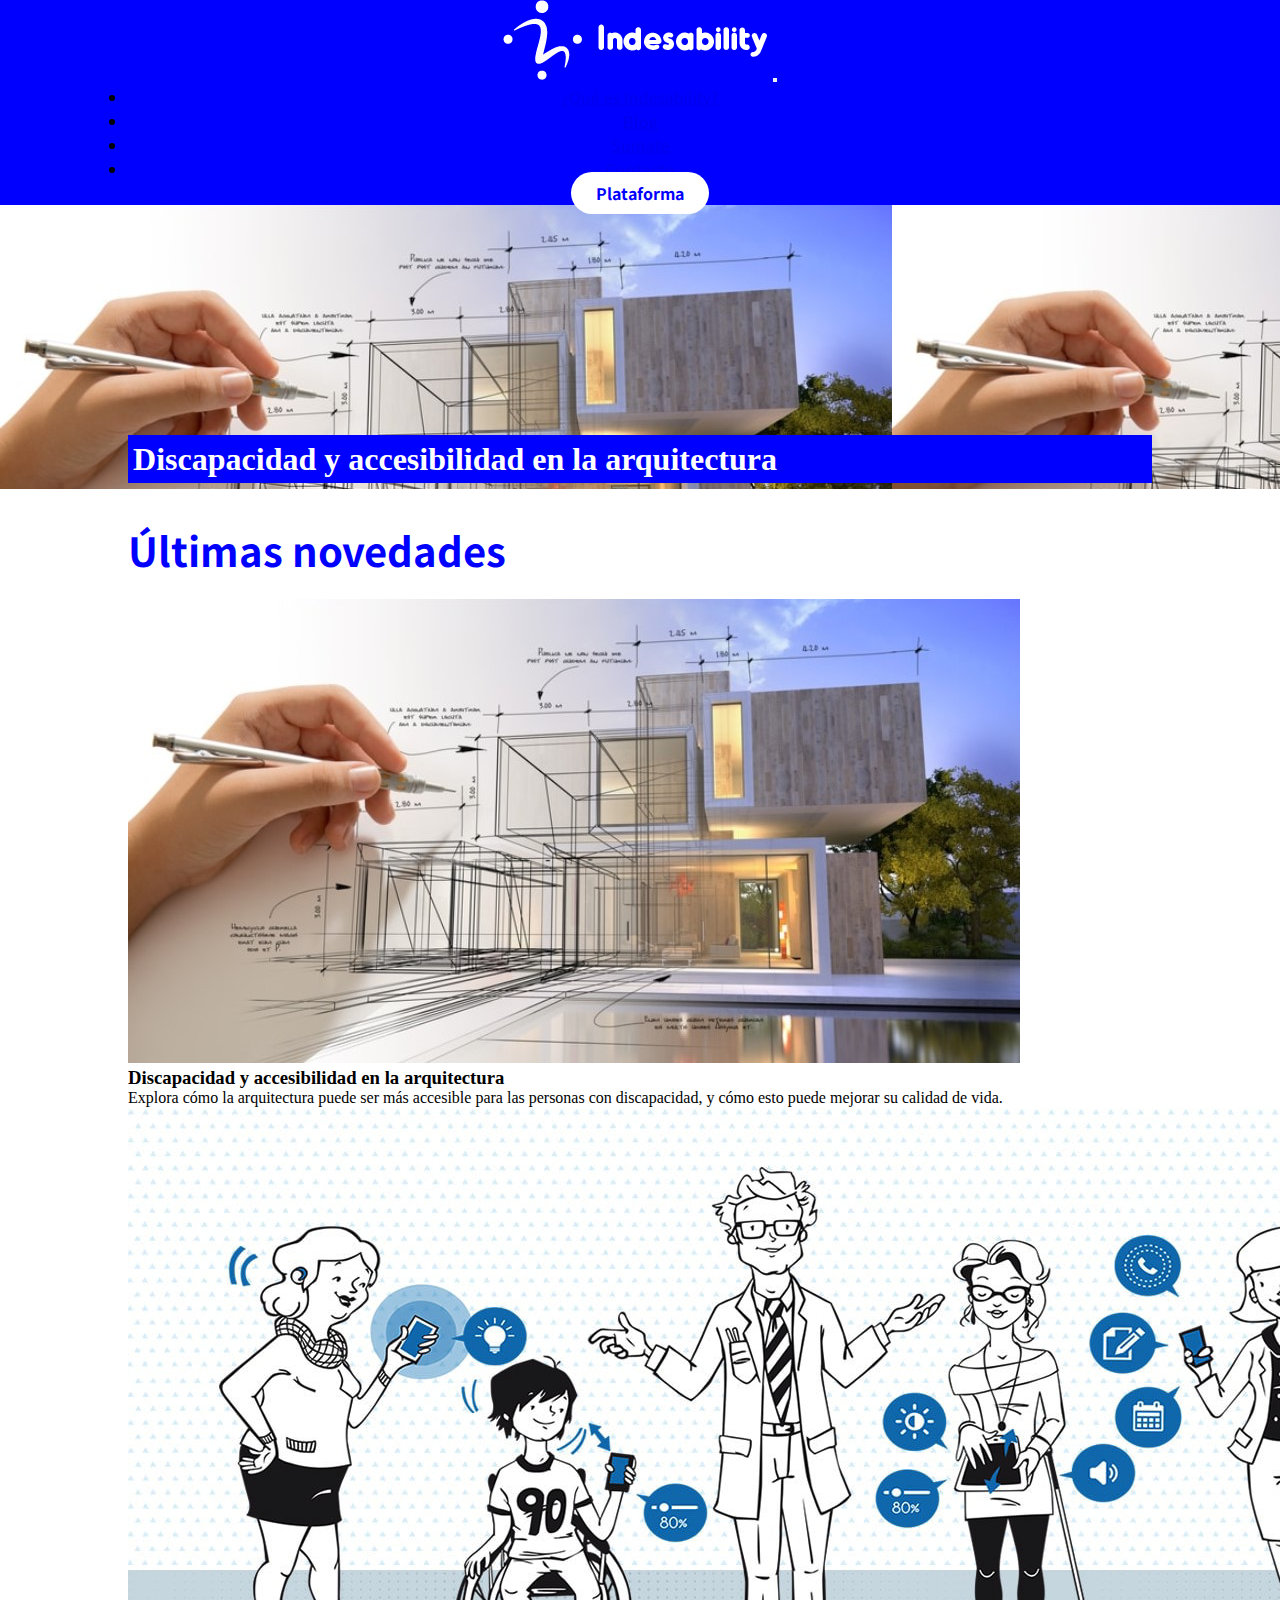
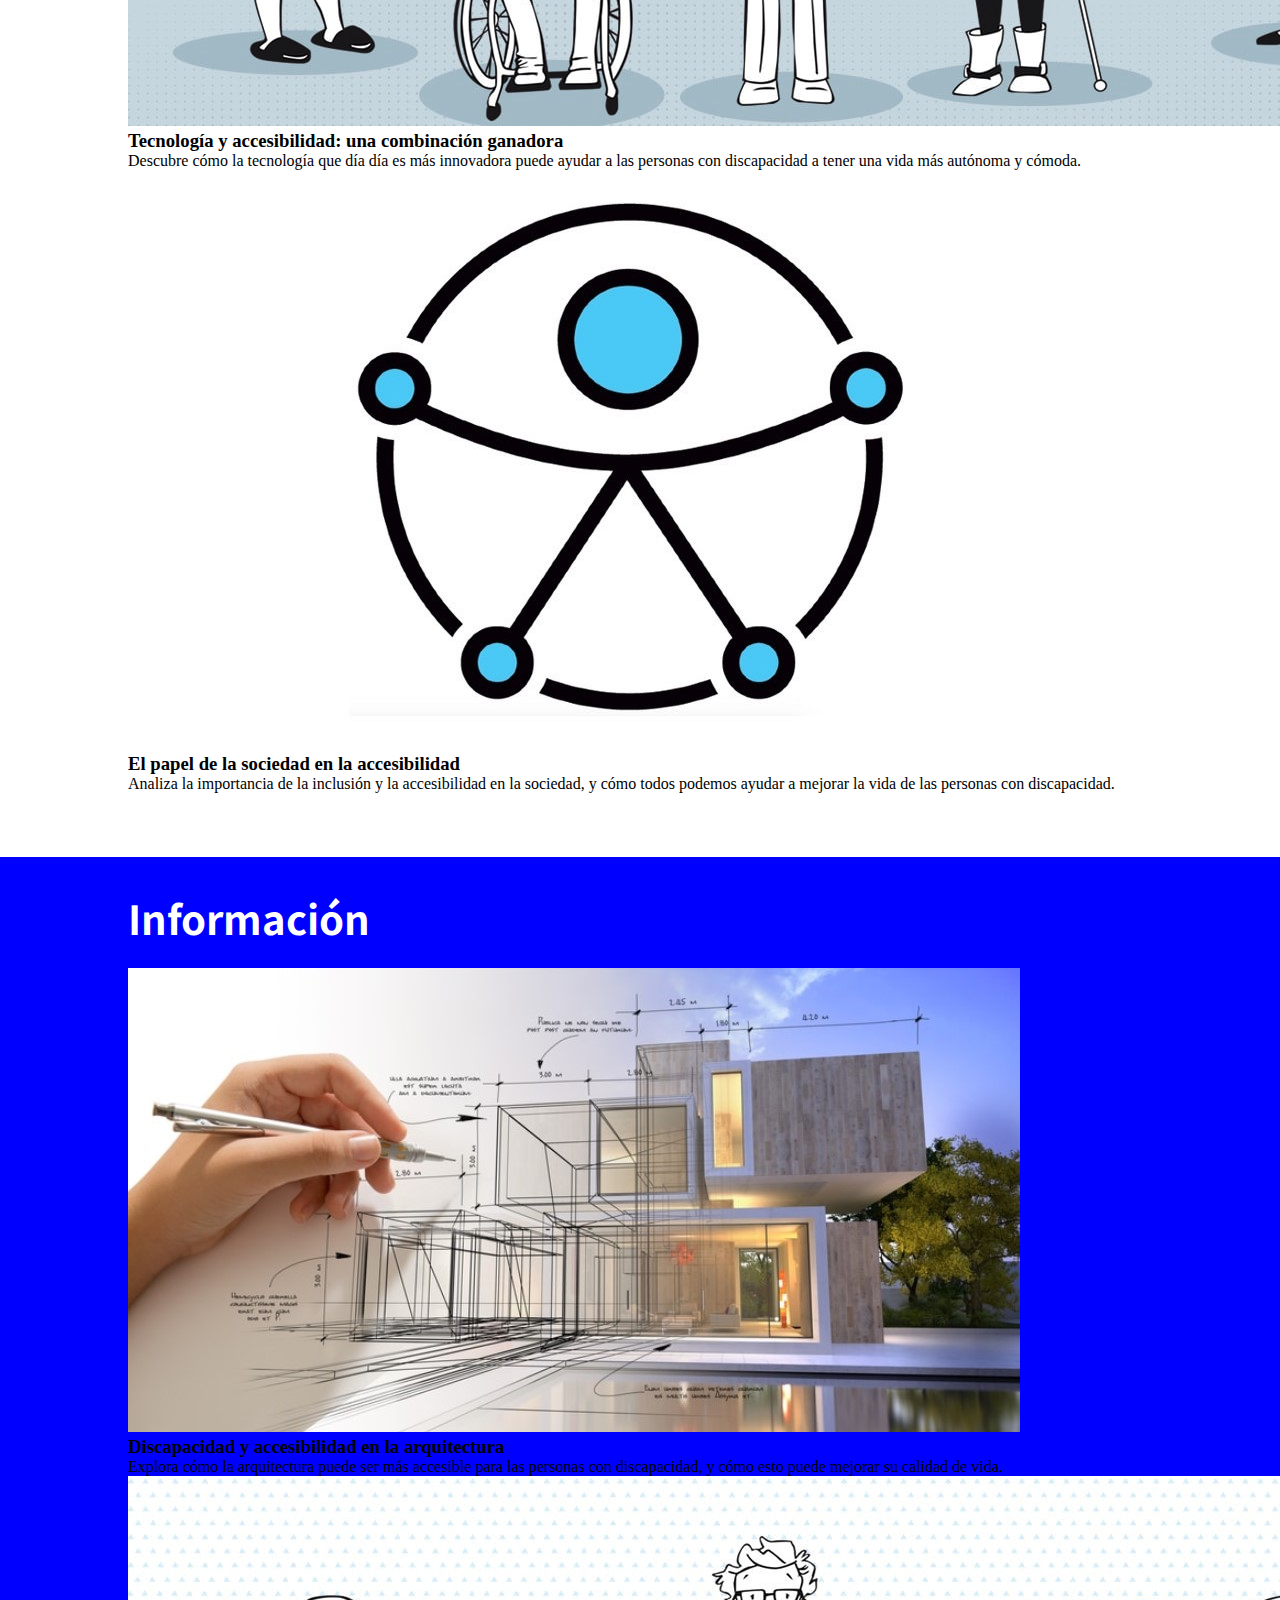
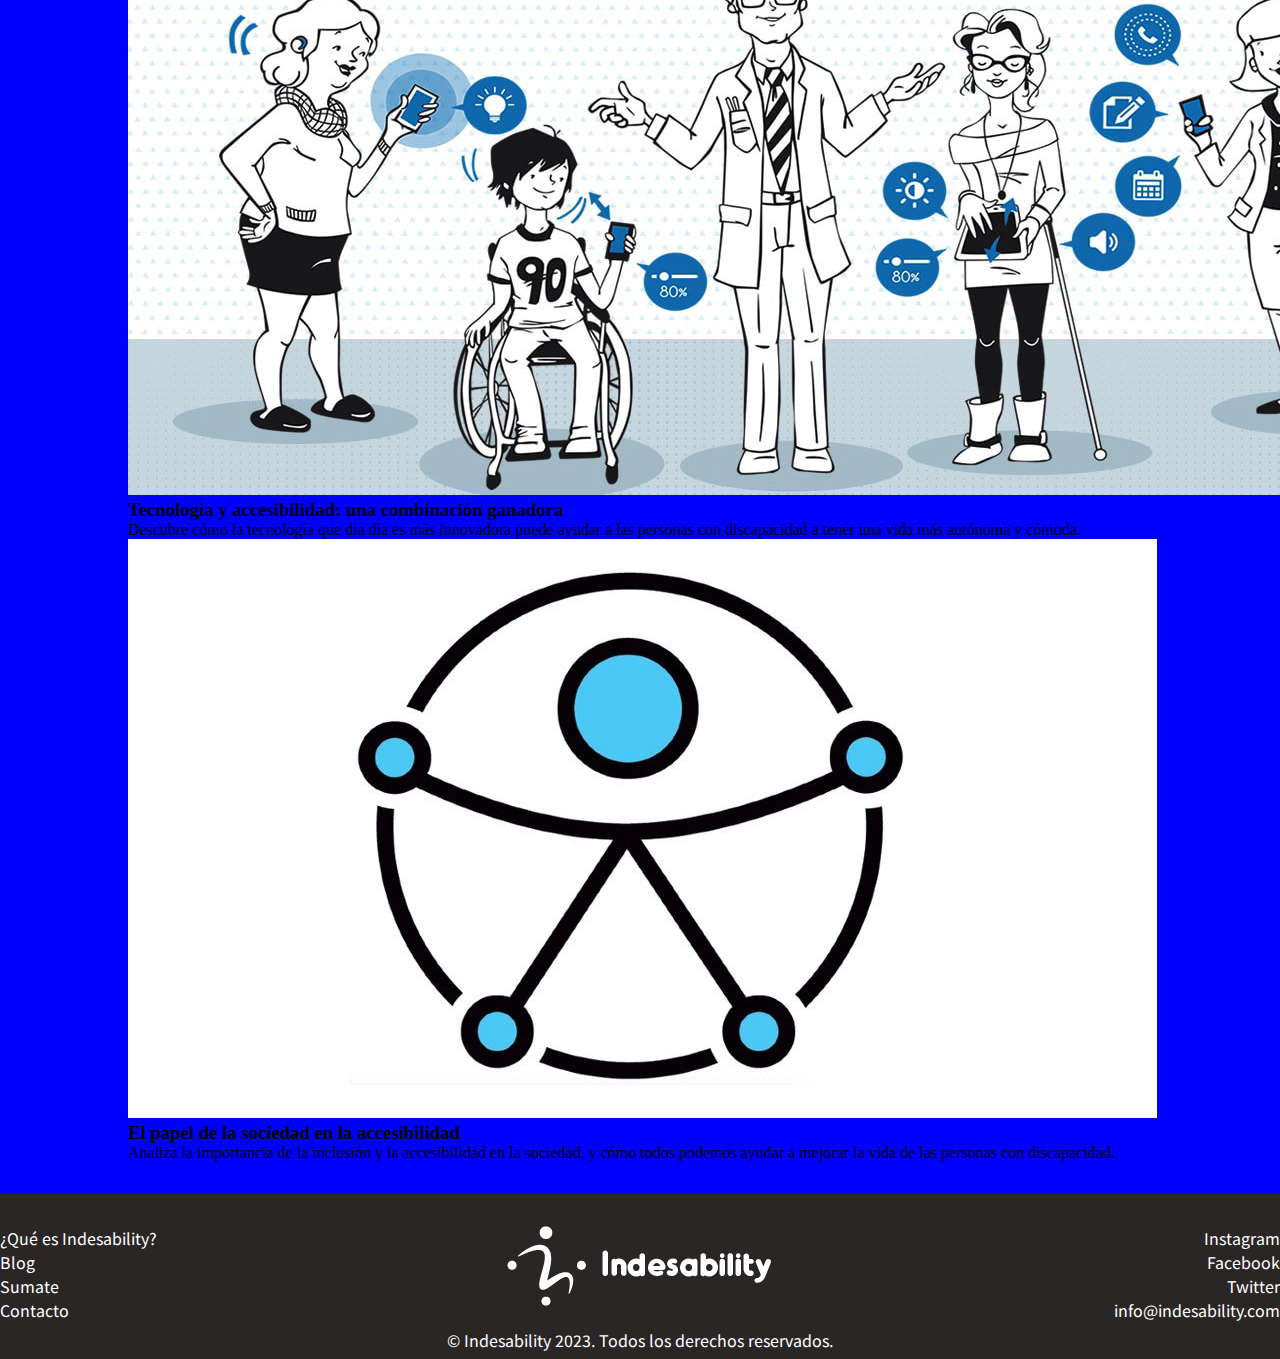
==== html/blog.html @ 1b49443f "segunda pre-entrega del proyecto final" ====
<!DOCTYPE html>
<html lang="es">

<head>
    <meta charset="UTF-8">
    <meta http-equiv="X-UA-Compatible" content="IE=edge">
    <meta name="viewport" content="width=device-width, initial-scale=1.0">
    <title>Indesability</title>
    <link rel="shortcut icon" href="../img/Logo-Indesability-1-Azul-Sin-Fondo.png" type="image/x-icon">
    <!-- CSS -->
    <link rel="stylesheet" href="../css/style.css">
    <!-- BS -->
    <link href="https://cdn.jsdelivr.net/npm/bootstrap@5.3.0-alpha1/dist/css/bootstrap.min.css" rel="stylesheet"
        integrity="sha384-GLhlTQ8iRABdZLl6O3oVMWSktQOp6b7In1Zl3/Jr59b6EGGoI1aFkw7cmDA6j6gD" crossorigin="anonymous">
    <!-- ICONOS BS -->
    <link rel="stylesheet" href="https://cdnjs.cloudflare.com/ajax/libs/font-awesome/5.15.1/css/all.min.css">
</head>

<body>
    <header>

        <nav class="navbar navbar-expand-lg" data-bs-theme="dark">
            <div class="container-fluid">
                <a class="navbar-brand" href="../index.html"><img src="../img/Logotipo-web.png"
                        alt="Logo de Indesability"></a>
                <button class="navbar-toggler" type="button" data-bs-toggle="collapse"
                    data-bs-target="#navbarSupportedContent" aria-controls="navbarSupportedContent"
                    aria-expanded="false" aria-label="Toggle navigation">
                    <span class="navbar-toggler-icon" style="color: #fff; border: 0;"></span>
                </button>

                <div class="collapse navbar-collapse" id="navbarSupportedContent">
                    <ul class="navbar-nav me-auto mb-2 mb-lg-0">
                        <li class="nav-item">
                            <a class="nav-link active" href="../html/que_es_indesability.html">¿Qué es Indesability?</a>
                        </li>
                        <li class="nav-item">
                            <a class="nav-link active" href="blog.html">Blog</a>
                        </li>
                        <li class="nav-item">
                            <a class="nav-link active" href="../html/sumate.html">Sumate</a>
                        </li>
                        <li class="nav-item">
                            <a class="nav-link active" href="../html/contacto.html">Contacto</a>
                        </li>
                    </ul>

                    <a class="botonPlataforma" href="../html/plataforma.html">Plataforma</a>
                </div>
            </div>
        </nav>

    </header>

    <main>
        <div class="portadaBlog">
            <h1>Discapacidad y accesibilidad en la arquitectura</h1>
        </div>
        <div class="ultimasNovedades">
            <h2>Últimas novedades</h2>
            <div class="row row-cols-1 row-cols-md-3 g-4">
                <div class="col">
                    <div class="card">
                        <img src="../img/la-arquitectura-1.jpg" class="card-img-top"
                            alt="Imagen relacionada al articulo de la tarjeta">
                        <div class="card-body">
                            <h3 class="card-title">Discapacidad y accesibilidad en la arquitectura</h3>
                            <p class="card-text">Explora cómo la arquitectura puede ser más accesible para las personas
                                con
                                discapacidad, y cómo esto puede mejorar su calidad de vida.</p>
                        </div>
                    </div>
                </div>
                <div class="col">
                    <div class="card">
                        <img src="../img/Screen-Shot-2018-09-18-at-10.40.51-e1537260102366.png" class="card-img-top"
                            alt="Imagen relacionada al articulo de la tarjeta">
                        <div class="card-body">
                            <h3 class="card-title">Tecnología y accesibilidad: una combinación ganadora</h3>
                            <p class="card-text">Descubre cómo la tecnología que día día es más innovadora puede ayudar
                                a las personas
                                con discapacidad a tener una vida más autónoma y cómoda.</p>
                        </div>
                    </div>
                </div>
                <div class="col">
                    <div class="card">
                        <img src="../img/simbolo-accesibilidad-universal.jpeg" class="card-img-top"
                            alt="Imagen relacionada al articulo de la tarjeta">
                        <div class="card-body">
                            <h3 class="card-title">El papel de la sociedad en la accesibilidad</h3>
                            <p class="card-text">Analiza la importancia de la inclusión y la accesibilidad en la
                                sociedad, y cómo
                                todos podemos ayudar a mejorar la vida de las personas con discapacidad.</p>
                        </div>
                    </div>
                </div>
            </div>
        </div>

        <div class="informacion">
            <h2 class="tituloBlog">Información</h2>
            <div class="row row-cols-1 row-cols-md-3 g-4">
              <div class="col">
                <div class="card">
                  <img src="../img/la-arquitectura-1.jpg" class="card-img-top"
                    alt="Imagen relacionada al articulo de la tarjeta">
                  <div class="card-body">
                    <h3 class="card-title">Discapacidad y accesibilidad en la arquitectura</h3>
                    <p class="card-text">Explora cómo la arquitectura puede ser más accesible para las personas con
                      discapacidad, y cómo esto puede mejorar su calidad de vida.</p>
                  </div>
                </div>
              </div>
              <div class="col">
                <div class="card">
                  <img src="../img/Screen-Shot-2018-09-18-at-10.40.51-e1537260102366.png" class="card-img-top"
                    alt="Imagen relacionada al articulo de la tarjeta">
                  <div class="card-body">
                    <h3 class="card-title">Tecnología y accesibilidad: una combinación ganadora</h3>
                    <p class="card-text">Descubre cómo la tecnología que día día es más innovadora puede ayudar a las personas
                      con discapacidad a tener una vida más autónoma y cómoda.</p>
                  </div>
                </div>
              </div>
              <div class="col">
                <div class="card">
                  <img src="../img/simbolo-accesibilidad-universal.jpeg" class="card-img-top"
                    alt="Imagen relacionada al articulo de la tarjeta">
                  <div class="card-body">
                    <h3 class="card-title">El papel de la sociedad en la accesibilidad</h3>
                    <p class="card-text">Analiza la importancia de la inclusión y la accesibilidad en la sociedad, y cómo
                      todos podemos ayudar a mejorar la vida de las personas con discapacidad.</p>
                  </div>
                </div>
              </div>
            </div>
          </div>
    </main>

    <footer>
        <div class="container">
            <div class="left-links">
                <ul>
                    <li><a href="../html/que_es_indesability.html">¿Qué es Indesability?</a></li>
                    <li><a href="blog.html">Blog</a></li>
                    <li><a href="../html/sumate.html">Sumate</a></li>
                    <li><a href="../html/contacto.html">Contacto</a></li>
                </ul>
            </div>
            <div class="logo-center">
                <img src="../img/Logotipo-web.png" alt="Logo">
            </div>
            <div class="right-links">
                <li><a href="https://www.instagram.com/">
                        <i class="bi bi-instagram"></i> Instagram</a></li>
                <li><a href="https://www.facebook.com/">
                        <i class="bi bi-facebook"></i> Facebook</a></li>
                <li><a href="https://twitter.com/">
                        <i class="bi bi-twitter"></i> Twitter</a></li>
                <li><a href="mailto:example@email.com">
                        <i class="bi bi-envelope"></i> info@indesability.com</a></li>
            </div>
        </div>
        <div class="copyright">
            <p>&copy; Indesability 2023. Todos los derechos reservados.</p>
        </div>
    </footer>


    <!-- JS BOOTSTRAP -->
    <script src="https://cdn.jsdelivr.net/npm/bootstrap@5.3.0-alpha1/dist/js/bootstrap.bundle.min.js"
        integrity="sha384-w76AqPfDkMBDXo30jS1Sgez6pr3x5MlQ1ZAGC+nuZB+EYdgRZgiwxhTBTkF7CXvN"
        crossorigin="anonymous"></script>
</body>

</html>
---- css/style.css ----
@import url('https://fonts.googleapis.com/css2?family=Noto+Sans+JP:wght@400;500;700;900&display=swap');

* {
    margin: 0;
    padding: 0;
}

/* HEADER */

header {
    padding-left: 10%;
    padding-right: 10%;
    background: blue;
    text-align: center;
    font-family: "Noto Sans JP", sans-serif;
    font-size: 700;
}

.botonPlataforma {
    padding: 9px 25px;
    background-color: #fff;
    color: blue;
    border: none;
    border-radius: 50px;
    font-family: "Noto Sans JP", sans-serif;
    font-weight: 700;
    text-decoration: none;
}

.botonPlataforma:hover {
    background-color: rgba(202, 202, 202);
    transition: all ease 0.3s;
}

/* MAIN */

.bienvenida {
    background-image: url("../img/personas-con-discapacidad.png");
    background-repeat: no-repeat;
    display: flex;
    flex-direction: column;
    align-items: center;
    justify-content: center;
    color: #fff;
    padding: 10%;
    text-align: center;
    font-family: "Noto Sans JP", sans-serif;
}

.bienvenida h1 {
    font-size: 300%;
    font-weight: 700;
}

.sumate {
    display: flex;
    padding-top: 2.5%;
    padding-left: 10%;
    padding-right: 10%;
    font-family: "Noto Sans JP", sans-serif;
}

.sumate h2 {
    color: blue;
    font-weight: 700;

}

.conoceMas {
    padding: 9px 25px;
    background-color: blue;
    color: #fff;
    border: none;
    border-radius: 50px;
    font-family: "Noto Sans JP", sans-serif;
    font-weight: 700;
    text-decoration: none
}

.conoceMas:hover {
    background-color: rgb(0, 0, 104);
    transition: all ease 0.3s;
}

.blog {
    margin-top: 2.5%;
    padding-top: 2.5%;
    padding-left: 10%;
    padding-right: 10%;
    padding-bottom: 2.5%;
    background-color: blue;
}

.tituloBlog {
    color: #fff;
    font-family: "Noto Sans JP", sans-serif;
    padding-bottom: 2%;
    font-size: 250%;
}

.descargaApp {
    display: flex;
    margin-top: 2.5%;
    padding-top: 2.5%;
    padding-left: 10%;
    padding-right: 10%;
    padding-bottom: 2.5%;
    background-color: #fff;
    font-family: "Noto Sans JP", sans-serif;

}

.imagenApp {
    display: flex;
    justify-content: center;
    align-items: center;
    height: 100%;
}

.imagenApp img {
    width: 36%;
}

.textoApp {
    display: grid;
    place-items: center;
    margin-top: 10%;
    margin-bottom: 10%;
}

.textoApp h2 {
    font-weight: 700;
}

.botonesDescarga {
    display: block;
    align-items: center;
}


/* FOOTER */

footer {
    background-color: rgb(43, 38, 38);
    text-decoration: none;
    color: #fff;
    padding-top: 2.5%;
    padding-bottom: 0.5%;
    font-family: "Noto Sans JP", sans-serif;
}

.container {
    display: flex;
    justify-content: center;
    padding: 2, 5% 2, 5% 20% 20%;
}

.left-links {
    text-align: left;
    flex-basis: 25%;
}

.logo-center {
    text-align: center;
    flex-basis: 50%;
}

.right-links {
    text-align: right;
    flex-basis: 25%;
}

.right-links,
.left-links ul {
    display: flex;
    justify-content: space-between;
    align-items: center;
    list-style-type: none;
    display: block;
}

.right-links a,
.left-links a {
    text-decoration: none;
    color: #fff;

}

.copyright {
    text-align: center;
    padding-top: 0.5%;
}

@media (max-width: 767px) {

    .left-links,
    .right-links {
        display: none;
    }

}

/* BLOG */

.portadaBlog{
    background-image:url(../img/la-arquitectura-1.jpg);
    padding-left: 10%;
    padding-right: 10%;
    padding-bottom: 0.5%;
    padding-top: 18%;
}

.portadaBlog h1{
    display: block;
    background-color: blue;
    color: #fff;
    padding: 0.5%;
}

.ultimasNovedades {
    margin-top: 2.5%;
    padding-left: 10%;
    padding-right: 10%;
    padding-bottom: 2.5%;
    background-color: #fff;
}

.ultimasNovedades h2{
    color: blue;
    font-family: "Noto Sans JP", sans-serif;
    padding-bottom: 2%;
    font-size: 250%;
}

.informacion {
    margin-top: 2.5%;
    padding-top: 2.5%;
    padding-left: 10%;
    padding-right: 10%;
    padding-bottom: 2.5%;
    background-color: blue;
}

/* PLATAFORMA */

.mainPlataforma {
    background-image: url(../img/personas-con-discapacidad.png);
    color: #fff;
    display: flex;
    padding-top: 2.5%;
    padding-left: 10%;
    padding-right: 10%;
    padding-bottom: 2.5%;
    font-family: "Noto Sans JP", sans-serif;
}
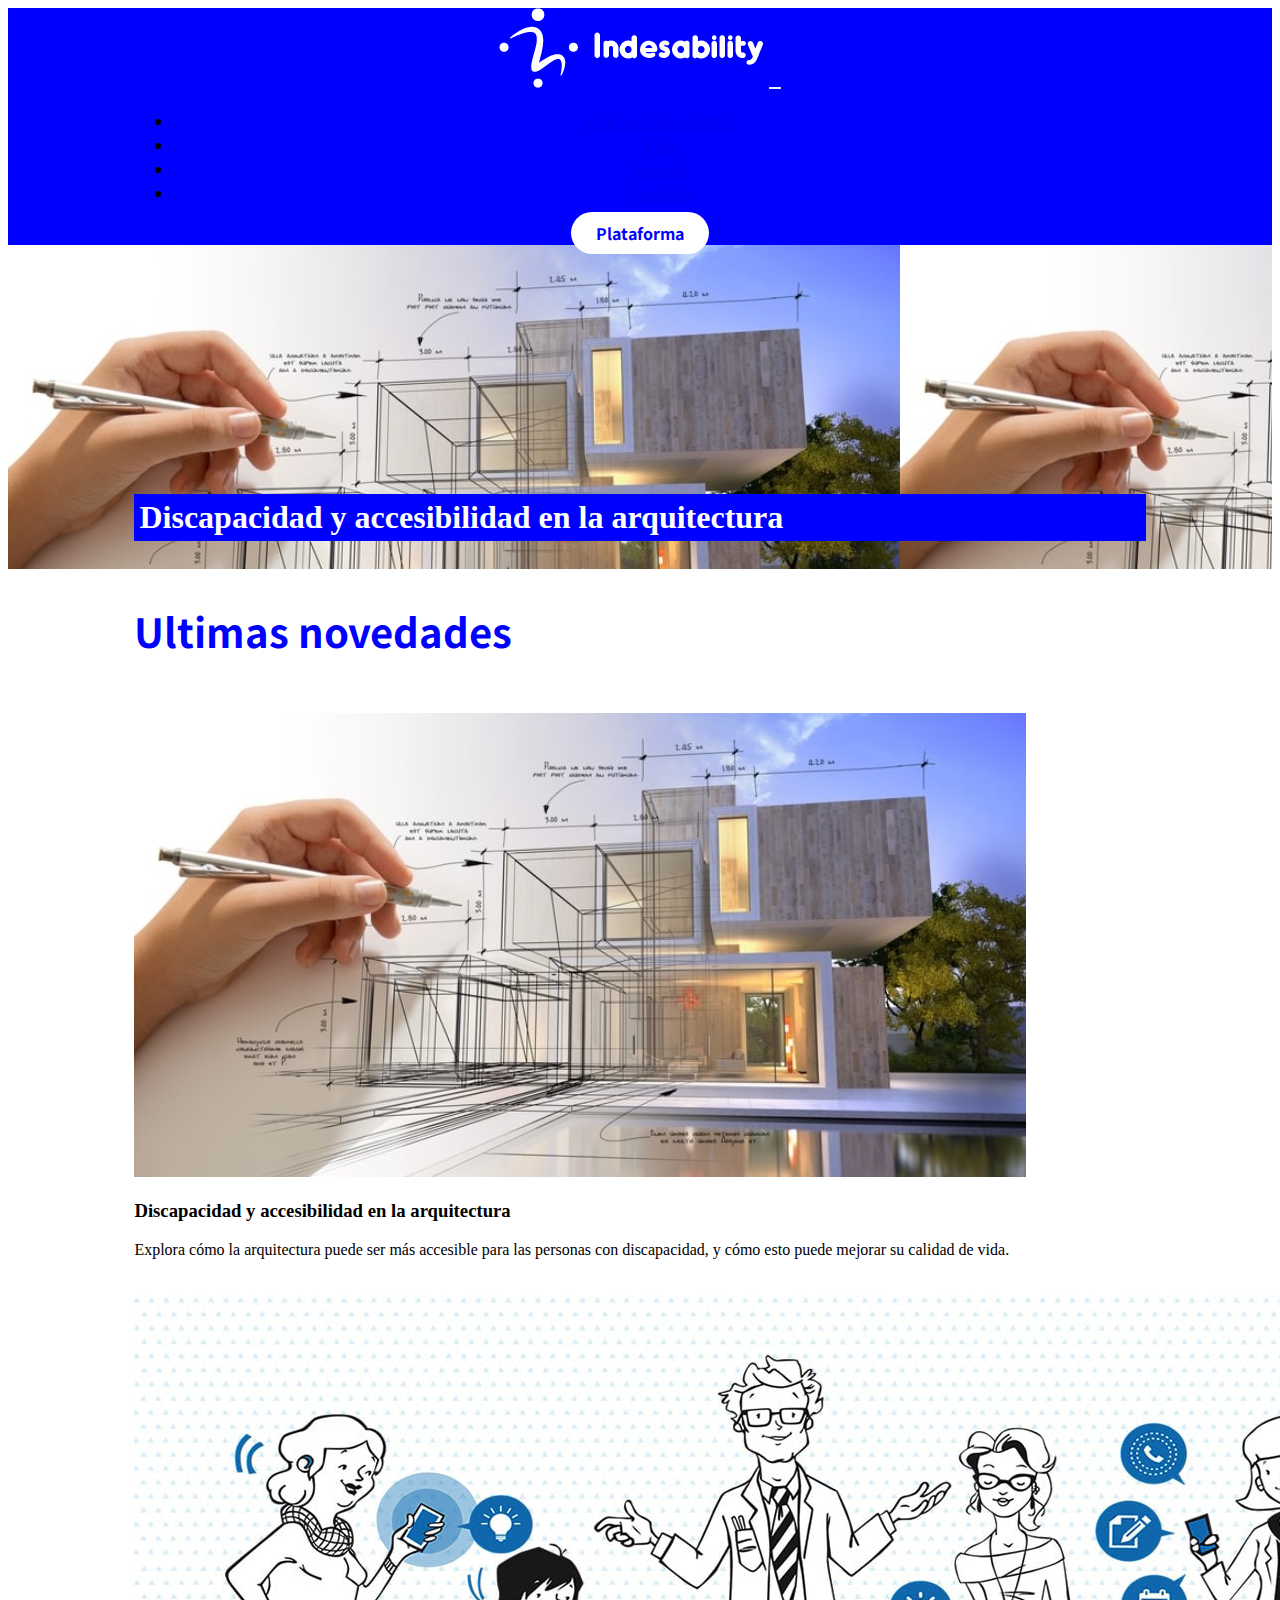
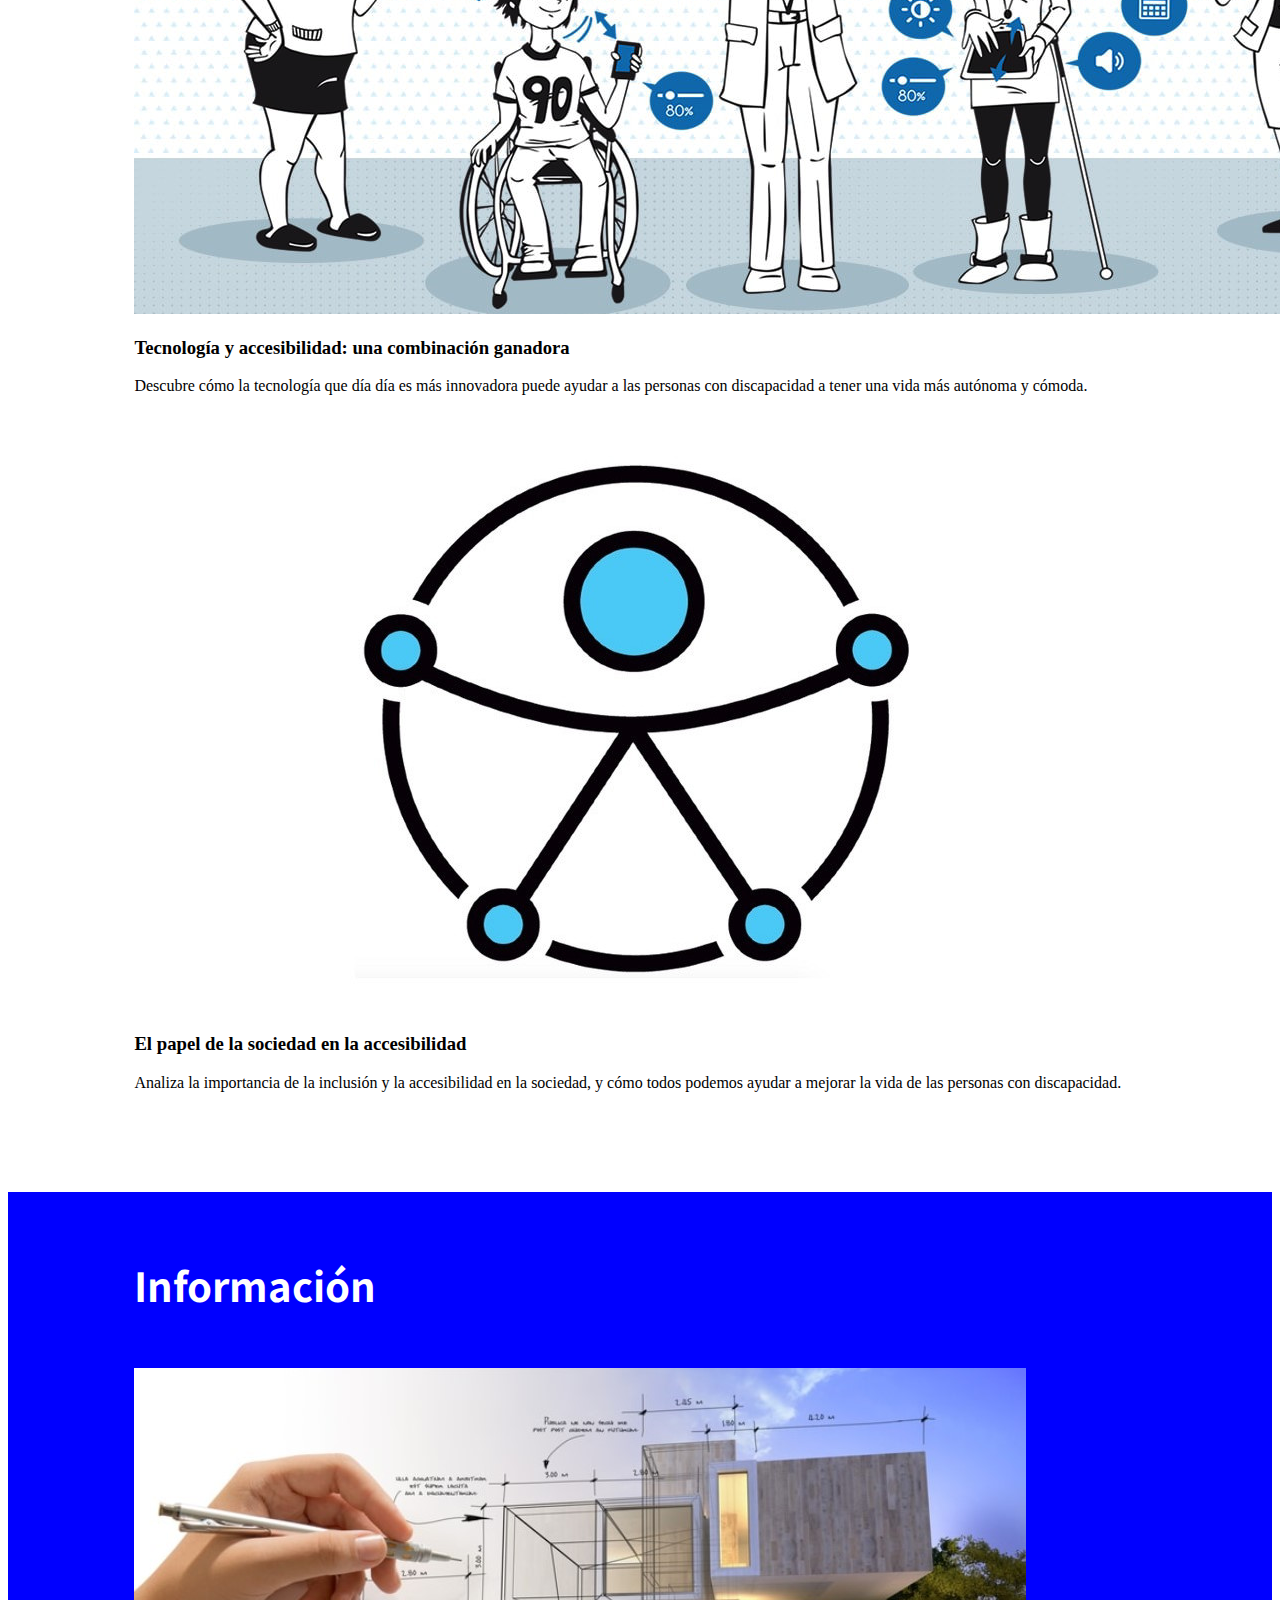
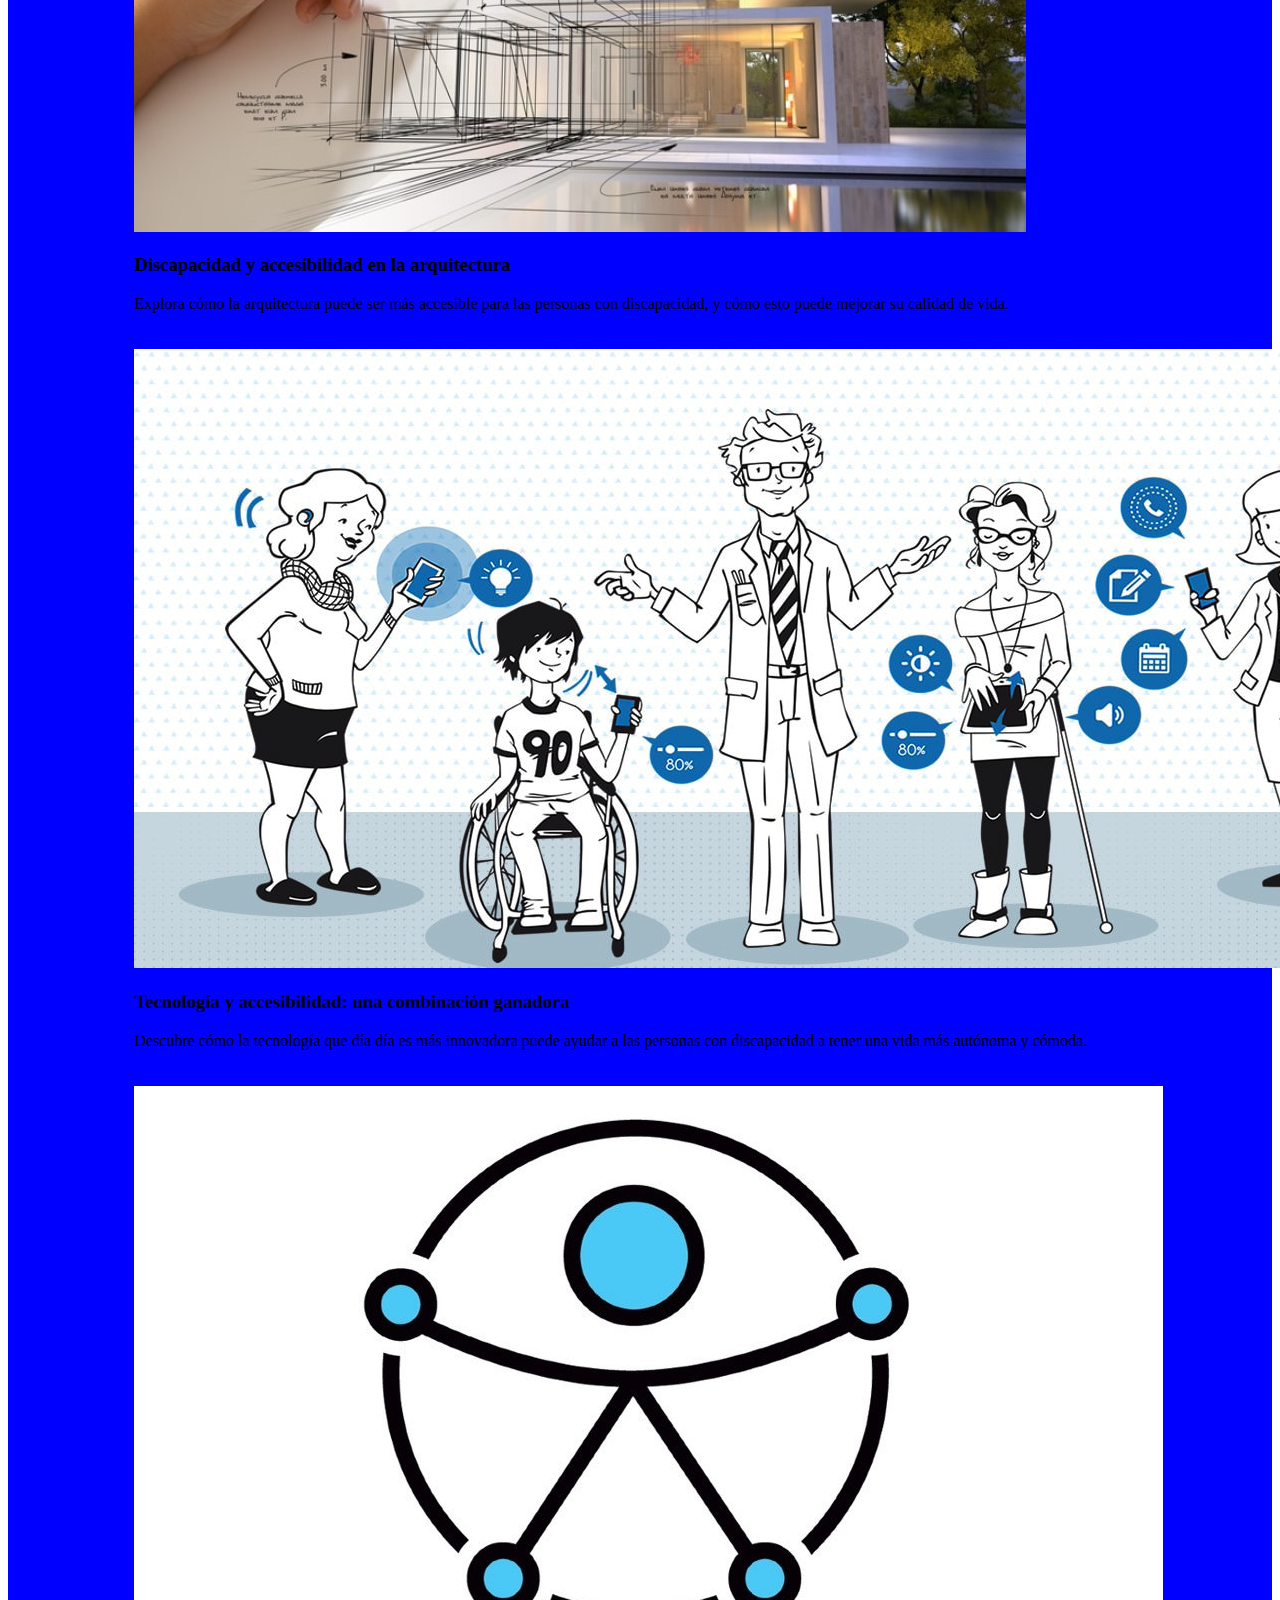
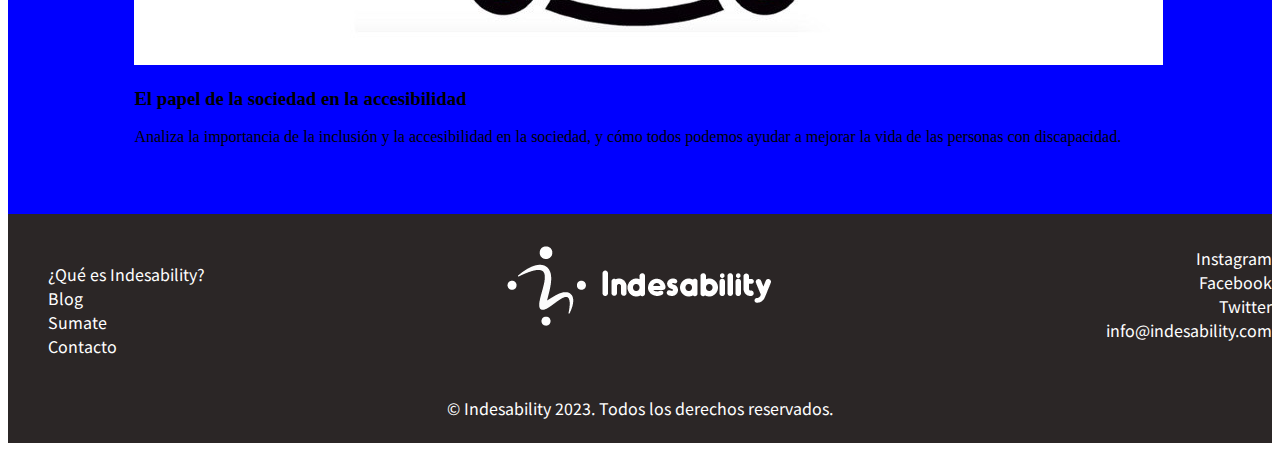
==== commit 6a805f6c: "falta sumate.html y estamo" ====
--- a/html/blog.html
+++ b/html/blog.html
@@ -5,6 +5,7 @@
     <meta charset="UTF-8">
     <meta http-equiv="X-UA-Compatible" content="IE=edge">
     <meta name="viewport" content="width=device-width, initial-scale=1.0">
+    <meta name="description" content="Descubre en nuestro blog todo lo que necesitas saber sobre accesibilidad y cómo mejorarla en tu día a día. Encuentra artículos y consejos útiles para hacer que tu negocio o establecimiento sea más accesible y cumpla con los estándares de inclusión. Mantente actualizado sobre los últimos avances en tecnología y tendencias en accesibilidad en nuestro blog de Indesability.">
     <title>Indesability</title>
     <link rel="shortcut icon" href="../img/Logo-Indesability-1-Azul-Sin-Fondo.png" type="image/x-icon">
     <!-- CSS -->
@@ -19,15 +20,13 @@
 <body>
     <header>
 
-        <nav class="navbar navbar-expand-lg" data-bs-theme="dark">
+        <nav class="navbar navbar-expand-lg navbar-dark" data-bs-theme="dark">
             <div class="container-fluid">
-                <a class="navbar-brand" href="../index.html"><img src="../img/Logotipo-web.png"
-                        alt="Logo de Indesability"></a>
-                <button class="navbar-toggler" type="button" data-bs-toggle="collapse"
-                    data-bs-target="#navbarSupportedContent" aria-controls="navbarSupportedContent"
-                    aria-expanded="false" aria-label="Toggle navigation">
-                    <span class="navbar-toggler-icon" style="color: #fff; border: 0;"></span>
-                </button>
+              <a class="navbar-brand" href="../index.html"><img src="../img/Logotipo-web.png" alt="Logo de Indesability"></a>
+              <button class="navbar-toggler" type="button" data-bs-toggle="collapse" data-bs-target="#navbarSupportedContent"
+                aria-controls="navbarSupportedContent">
+                <span class="navbar-toggler-icon"></span>
+              </button>
 
                 <div class="collapse navbar-collapse" id="navbarSupportedContent">
                     <ul class="navbar-nav me-auto mb-2 mb-lg-0">
@@ -57,7 +56,7 @@
             <h1>Discapacidad y accesibilidad en la arquitectura</h1>
         </div>
         <div class="ultimasNovedades">
-            <h2>Últimas novedades</h2>
+            <h2>Ultimas novedades</h2>
             <div class="row row-cols-1 row-cols-md-3 g-4">
                 <div class="col">
                     <div class="card">
--- a/css/style.css
+++ b/css/style.css
@@ -1,255 +1,476 @@
-@import url('https://fonts.googleapis.com/css2?family=Noto+Sans+JP:wght@400;500;700;900&display=swap');
-
-* {
-    margin: 0;
-    padding: 0;
-}
-
+@charset "UTF-8";
+@import "https://fonts.googleapis.com/css2?family=Noto+Sans+JP:wght@400;500;700;900&display=swap";
 /* HEADER */
-
 header {
-    padding-left: 10%;
-    padding-right: 10%;
-    background: blue;
-    text-align: center;
-    font-family: "Noto Sans JP", sans-serif;
-    font-size: 700;
-}
-
+  padding-left: 10%;
+  padding-right: 10%;
+  background: blue;
+  text-align: center;
+  font-family: "Noto Sans JP", sans-serif;
+  font-size: 700;
+}
+
+.navbar-toggler {
+  border: none !important;
+}
+.navbar-toggler:focus {
+  box-shadow: none !important;
+}
+
+/* FOOTER */
+footer {
+  background-color: rgb(43, 38, 38);
+  text-decoration: none;
+  color: #fff;
+  padding-top: 2.5%;
+  padding-bottom: 0.5%;
+  font-family: "Noto Sans JP", sans-serif;
+}
+
+.container {
+  display: flex;
+  justify-content: center;
+  padding: 2, 5% 2, 5% 20% 20%;
+}
+
+.left-links {
+  text-align: left;
+  flex-basis: 25%;
+}
+.left-links ul {
+  display: flex;
+  justify-content: space-between;
+  align-items: center;
+  list-style-type: none;
+  display: block;
+}
+.left-links a {
+  text-decoration: none;
+  color: #fff;
+}
+
+.logo-center {
+  text-align: center;
+  flex-basis: 50%;
+}
+
+.right-links {
+  text-align: right;
+  flex-basis: 25%;
+  display: flex;
+  justify-content: space-between;
+  align-items: center;
+  list-style-type: none;
+  display: block;
+}
+.right-links a {
+  text-decoration: none;
+  color: #fff;
+}
+
+.copyright {
+  text-align: center;
+  padding-top: 0.5%;
+}
+
+/* index.html */
+.blog {
+  margin-top: 2.5%;
+  padding-top: 2.5%;
+  padding-left: 10%;
+  padding-right: 10%;
+  padding-bottom: 2.5%;
+  background-color: blue;
+}
+
+.card {
+  height: 100% !important;
+}
+
+.imagenApp {
+  display: flex;
+  justify-content: center;
+  align-items: center;
+  height: 100%;
+}
+.imagenApp img {
+  width: 36%;
+}
+
+/* que_es_indesability.html */
+.queEs {
+  padding-top: 2.5%;
+  padding-left: 10%;
+  padding-right: 10%;
+  padding-bottom: 2.55%;
+  margin-right: 0 !important;
+  background-color: #fff;
+}
+
+.queEsAzul {
+  padding-top: 3%;
+  padding-left: 10%;
+  padding-right: 10%;
+  padding-bottom: 2.5%;
+  margin-right: 0 !important;
+  background-color: blue;
+}
+
+.imgQueEs {
+  display: flex;
+  justify-content: center;
+  align-items: center;
+}
+
+/* blog.html */
+.informacion {
+  margin-top: 2.5%;
+  padding-top: 2.5%;
+  padding-left: 10%;
+  padding-right: 10%;
+  padding-bottom: 2.5%;
+  background-color: blue;
+}
+
+/* contacto.html */
+.contacto {
+  background-image: url("../img/personas-con-discapacidad.png");
+  padding-left: 10%;
+  padding-right: 10%;
+  padding-top: 5%;
+  padding-bottom: 10%;
+  margin: 0 !important;
+}
+
+.textoContacto {
+  display: flex;
+  flex-direction: column;
+  justify-content: center;
+  color: #fff;
+  font-family: "Noto Sans JP", sans-serif;
+}
+
+.contactanos {
+  background-color: #fff;
+  border-radius: 20px;
+  padding-top: 2%;
+  box-shadow: 0px 5px 15px rgba(0, 0, 0, 0.25);
+  font-family: "Noto Sans JP", sans-serif;
+}
+.contactanos h2 {
+  color: blue;
+  display: block;
+  text-align: center;
+}
+.contactanos .redesSociales {
+  padding-left: 20%;
+  padding-right: 20%;
+  padding-top: 2%;
+  display: flex;
+  justify-content: center;
+  align-items: center;
+}
+.contactanos a {
+  text-decoration: none;
+}
+
+/* BOTÓN PLATAFORMA*/
 .botonPlataforma {
-    padding: 9px 25px;
-    background-color: #fff;
-    color: blue;
-    border: none;
-    border-radius: 50px;
-    font-family: "Noto Sans JP", sans-serif;
-    font-weight: 700;
-    text-decoration: none;
-}
-
+  padding: 9px 25px;
+  background-color: #fff;
+  color: blue;
+  border: none;
+  border-radius: 50px;
+  font-family: "Noto Sans JP", sans-serif;
+  font-weight: 700;
+  text-decoration: none;
+}
 .botonPlataforma:hover {
-    background-color: rgba(202, 202, 202);
-    transition: all ease 0.3s;
-}
-
-/* MAIN */
-
+  background-color: rgb(0, 0, 104);
+  transition: all ease 0.3s;
+}
+
+/* BOTÓN BLANCO */
+.botonBlanco {
+  padding: 9px 25px;
+  background-color: #fff;
+  color: blue;
+  border: none;
+  border-radius: 50px;
+  font-family: "Noto Sans JP", sans-serif;
+  font-weight: 700;
+  text-decoration: none;
+}
+.botonBlanco:hover {
+  background-color: rgb(0, 0, 104);
+  transition: all ease 0.3s;
+}
+
+/* BOTÓN AZUL */
+.botonAzul {
+  padding: 9px 25px;
+  background-color: blue;
+  color: #fff;
+  border: none;
+  border-radius: 50px;
+  font-family: "Noto Sans JP", sans-serif;
+  font-weight: 700;
+  text-decoration: none;
+}
+.botonAzul:hover {
+  background-color: rgb(202, 202, 202);
+  transition: all ease 0.3s;
+}
+
+/* REDES SOCIALES */
+.instagram {
+  color: #fd5949;
+  padding-right: 10%;
+}
+
+.facebook {
+  color: rgb(66, 103, 178);
+}
+
+.twitter {
+  color: rgb(29, 161, 242);
+  padding-left: 10%;
+}
+
+.mail {
+  color: #000;
+  padding-left: 10%;
+}
+
+/* Es Hora de la #AccesibilidadPlena */
 .bienvenida {
-    background-image: url("../img/personas-con-discapacidad.png");
-    background-repeat: no-repeat;
-    display: flex;
-    flex-direction: column;
-    align-items: center;
-    justify-content: center;
-    color: #fff;
-    padding: 10%;
-    text-align: center;
-    font-family: "Noto Sans JP", sans-serif;
-}
-
+  background-image: url("../img/personas-con-discapacidad.png");
+  background-repeat: no-repeat;
+  display: flex;
+  flex-direction: column;
+  align-items: center;
+  justify-content: center;
+  color: #fff;
+  padding: 10%;
+  text-align: center;
+  font-family: "Noto Sans JP", sans-serif;
+}
 .bienvenida h1 {
-    font-size: 300%;
-    font-weight: 700;
-}
-
+  font-size: 300%;
+  font-weight: 700;
+}
+
+/* Mi Sitio en Indesability / Carga Masiva */
 .sumate {
-    display: flex;
+  padding-top: 2.5%;
+  padding-left: 10%;
+  padding-right: 10%;
+  margin: 0 !important;
+  font-family: "Noto Sans JP", sans-serif;
+}
+.sumate h2 {
+  color: blue;
+  font-weight: 700;
+}
+
+/* Blog */
+.tituloBlog {
+  color: #fff;
+  font-family: "Noto Sans JP", sans-serif;
+  padding-bottom: 2%;
+  font-size: 250%;
+}
+
+.card-text {
+  padding-bottom: 2%;
+}
+
+/* Descargá la App */
+.descargaApp {
+  display: flex;
+  margin-top: 2.5%;
+  padding-top: 2.5%;
+  padding-left: 10%;
+  padding-right: 10%;
+  padding-bottom: 2.5%;
+  margin-right: 0 !important;
+  background-color: #fff;
+  font-family: "Noto Sans JP", sans-serif;
+}
+
+.textoApp {
+  display: grid;
+  place-items: center;
+  margin-top: 10%;
+  margin-bottom: 10%;
+}
+.textoApp h2 {
+  font-weight: 700;
+}
+
+/* ques_es_indesability.html */
+.tituloPrincipal {
+  margin-top: 2.5%;
+  padding-left: 10%;
+  padding-right: 10%;
+  color: blue;
+}
+.tituloPrincipal h1 {
+  font-family: "Noto Sans JP", sans-serif;
+  font-weight: 700;
+  font-size: 250%;
+}
+
+.tituloQueEs {
+  color: blue;
+  font-family: "Noto Sans JP", sans-serif;
+  font-weight: 500;
+  font-size: 250%;
+}
+
+.tituloQueEsBlanco {
+  color: #fff;
+  font-family: "Noto Sans JP", sans-serif;
+  font-weight: 500;
+  font-size: 250%;
+}
+
+.textoQueEs {
+  text-align: center;
+  display: grid;
+  place-items: center;
+  text-align: center;
+  font-family: "Noto Sans JP", sans-serif;
+}
+
+.textoQueEsAzul {
+  display: grid;
+  place-items: center;
+  text-align: center;
+  color: #fff;
+  font-family: "Noto Sans JP", sans-serif;
+}
+
+/* blog.html */
+.portadaBlog {
+  background-image: url(../img/la-arquitectura-1.jpg);
+  padding-left: 10%;
+  padding-right: 10%;
+  padding-bottom: 0.5%;
+  padding-top: 18%;
+}
+.portadaBlog h1 {
+  display: block;
+  background-color: blue;
+  color: #fff;
+  padding: 0.5%;
+}
+
+.ultimasNovedades {
+  margin-top: 2.5%;
+  padding-left: 10%;
+  padding-right: 10%;
+  padding-bottom: 2.5%;
+  background-color: #fff;
+}
+.ultimasNovedades h2 {
+  color: blue;
+  font-family: "Noto Sans JP", sans-serif;
+  padding-bottom: 2%;
+  font-size: 250%;
+}
+
+/* plataforma.html */
+.probaPlataforma {
+  background-image: url(../img/personas-con-discapacidad.png);
+  color: #fff;
+  display: flex;
+  padding-top: 2.5%;
+  padding-left: 10%;
+  padding-right: 10%;
+  padding-bottom: 2.5%;
+  margin: 0 !important;
+  font-family: "Noto Sans JP", sans-serif;
+}
+
+.formularioContacto {
+  background-color: #fff;
+  border-radius: 20px;
+  padding: 2%;
+  box-shadow: 0px 5px 15px rgba(0, 0, 0, 0.25);
+  font-family: "Noto Sans JP", sans-serif;
+}
+.formularioContacto .enviarMensaje {
+  display: flex;
+  justify-content: center;
+  align-items: center;
+}
+
+@media (max-width: 767px) {
+  .left-links {
+    display: none;
+  }
+  .right-links {
+    display: none;
+  }
+  header {
+    padding: 0%;
+  }
+  .navbar-brand {
+    margin-left: 0% !important;
+  }
+  .botonPlataforma {
+    border-radius: 0;
+    padding-left: 40%;
+    padding-right: 40%;
+    padding-bottom: 2%;
+  }
+  .bienvenida h1 {
+    font-size: 200%;
+  }
+  .miSitio {
+    padding-top: 5%;
+    margin-bottom: 10%;
+  }
+  .cargaMasiva {
+    padding-bottom: 5%;
+  }
+  .blog {
+    padding-bottom: 10%;
+  }
+  .descargaApp {
+    padding-top: 10%;
+  }
+  .imagenApp {
+    padding-bottom: 5%;
+  }
+  .textoApp {
+    padding-top: 5%;
+    padding-bottom: 5%;
+  }
+  .textoContacto {
+    padding-bottom: 10%;
+  }
+  .imagenApp {
+    padding-top: 10%;
+  }
+  .textoLamentable {
+    padding-bottom: 10%;
+  }
+  .tituloPrincipal {
     padding-top: 2.5%;
-    padding-left: 10%;
-    padding-right: 10%;
-    font-family: "Noto Sans JP", sans-serif;
-}
-
-.sumate h2 {
-    color: blue;
-    font-weight: 700;
-
-}
-
-.conoceMas {
-    padding: 9px 25px;
-    background-color: blue;
-    color: #fff;
-    border: none;
-    border-radius: 50px;
-    font-family: "Noto Sans JP", sans-serif;
-    font-weight: 700;
-    text-decoration: none
-}
-
-.conoceMas:hover {
-    background-color: rgb(0, 0, 104);
-    transition: all ease 0.3s;
-}
-
-.blog {
-    margin-top: 2.5%;
-    padding-top: 2.5%;
-    padding-left: 10%;
-    padding-right: 10%;
-    padding-bottom: 2.5%;
-    background-color: blue;
-}
-
-.tituloBlog {
-    color: #fff;
-    font-family: "Noto Sans JP", sans-serif;
-    padding-bottom: 2%;
-    font-size: 250%;
-}
-
-.descargaApp {
-    display: flex;
-    margin-top: 2.5%;
-    padding-top: 2.5%;
-    padding-left: 10%;
-    padding-right: 10%;
-    padding-bottom: 2.5%;
-    background-color: #fff;
-    font-family: "Noto Sans JP", sans-serif;
-
-}
-
-.imagenApp {
-    display: flex;
-    justify-content: center;
-    align-items: center;
-    height: 100%;
-}
-
-.imagenApp img {
-    width: 36%;
-}
-
-.textoApp {
-    display: grid;
-    place-items: center;
-    margin-top: 10%;
-    margin-bottom: 10%;
-}
-
-.textoApp h2 {
-    font-weight: 700;
-}
-
-.botonesDescarga {
-    display: block;
-    align-items: center;
-}
-
-
-/* FOOTER */
-
-footer {
-    background-color: rgb(43, 38, 38);
-    text-decoration: none;
-    color: #fff;
-    padding-top: 2.5%;
-    padding-bottom: 0.5%;
-    font-family: "Noto Sans JP", sans-serif;
-}
-
-.container {
-    display: flex;
-    justify-content: center;
-    padding: 2, 5% 2, 5% 20% 20%;
-}
-
-.left-links {
-    text-align: left;
-    flex-basis: 25%;
-}
-
-.logo-center {
-    text-align: center;
-    flex-basis: 50%;
-}
-
-.right-links {
-    text-align: right;
-    flex-basis: 25%;
-}
-
-.right-links,
-.left-links ul {
-    display: flex;
-    justify-content: space-between;
-    align-items: center;
-    list-style-type: none;
-    display: block;
-}
-
-.right-links a,
-.left-links a {
-    text-decoration: none;
-    color: #fff;
-
-}
-
-.copyright {
-    text-align: center;
-    padding-top: 0.5%;
-}
-
-@media (max-width: 767px) {
-
-    .left-links,
-    .right-links {
-        display: none;
-    }
-
-}
-
-/* BLOG */
-
-.portadaBlog{
-    background-image:url(../img/la-arquitectura-1.jpg);
-    padding-left: 10%;
-    padding-right: 10%;
-    padding-bottom: 0.5%;
-    padding-top: 18%;
-}
-
-.portadaBlog h1{
-    display: block;
-    background-color: blue;
-    color: #fff;
-    padding: 0.5%;
-}
-
-.ultimasNovedades {
-    margin-top: 2.5%;
-    padding-left: 10%;
-    padding-right: 10%;
-    padding-bottom: 2.5%;
-    background-color: #fff;
-}
-
-.ultimasNovedades h2{
-    color: blue;
-    font-family: "Noto Sans JP", sans-serif;
-    padding-bottom: 2%;
-    font-size: 250%;
-}
-
-.informacion {
-    margin-top: 2.5%;
-    padding-top: 2.5%;
-    padding-left: 10%;
-    padding-right: 10%;
-    padding-bottom: 2.5%;
-    background-color: blue;
-}
-
-/* PLATAFORMA */
-
-.mainPlataforma {
-    background-image: url(../img/personas-con-discapacidad.png);
-    color: #fff;
-    display: flex;
-    padding-top: 2.5%;
-    padding-left: 10%;
-    padding-right: 10%;
-    padding-bottom: 2.5%;
-    font-family: "Noto Sans JP", sans-serif;
-}+  }
+  .imgQueEs {
+    display: none;
+  }
+  .botonesDescarga {
+    padding-bottom: 5%;
+  }
+}
+@media (max-width: 359px) {
+  .navbar-brand {
+    margin-right: 0 !important;
+  }
+}
+
+/*# sourceMappingURL=style.css.map */
